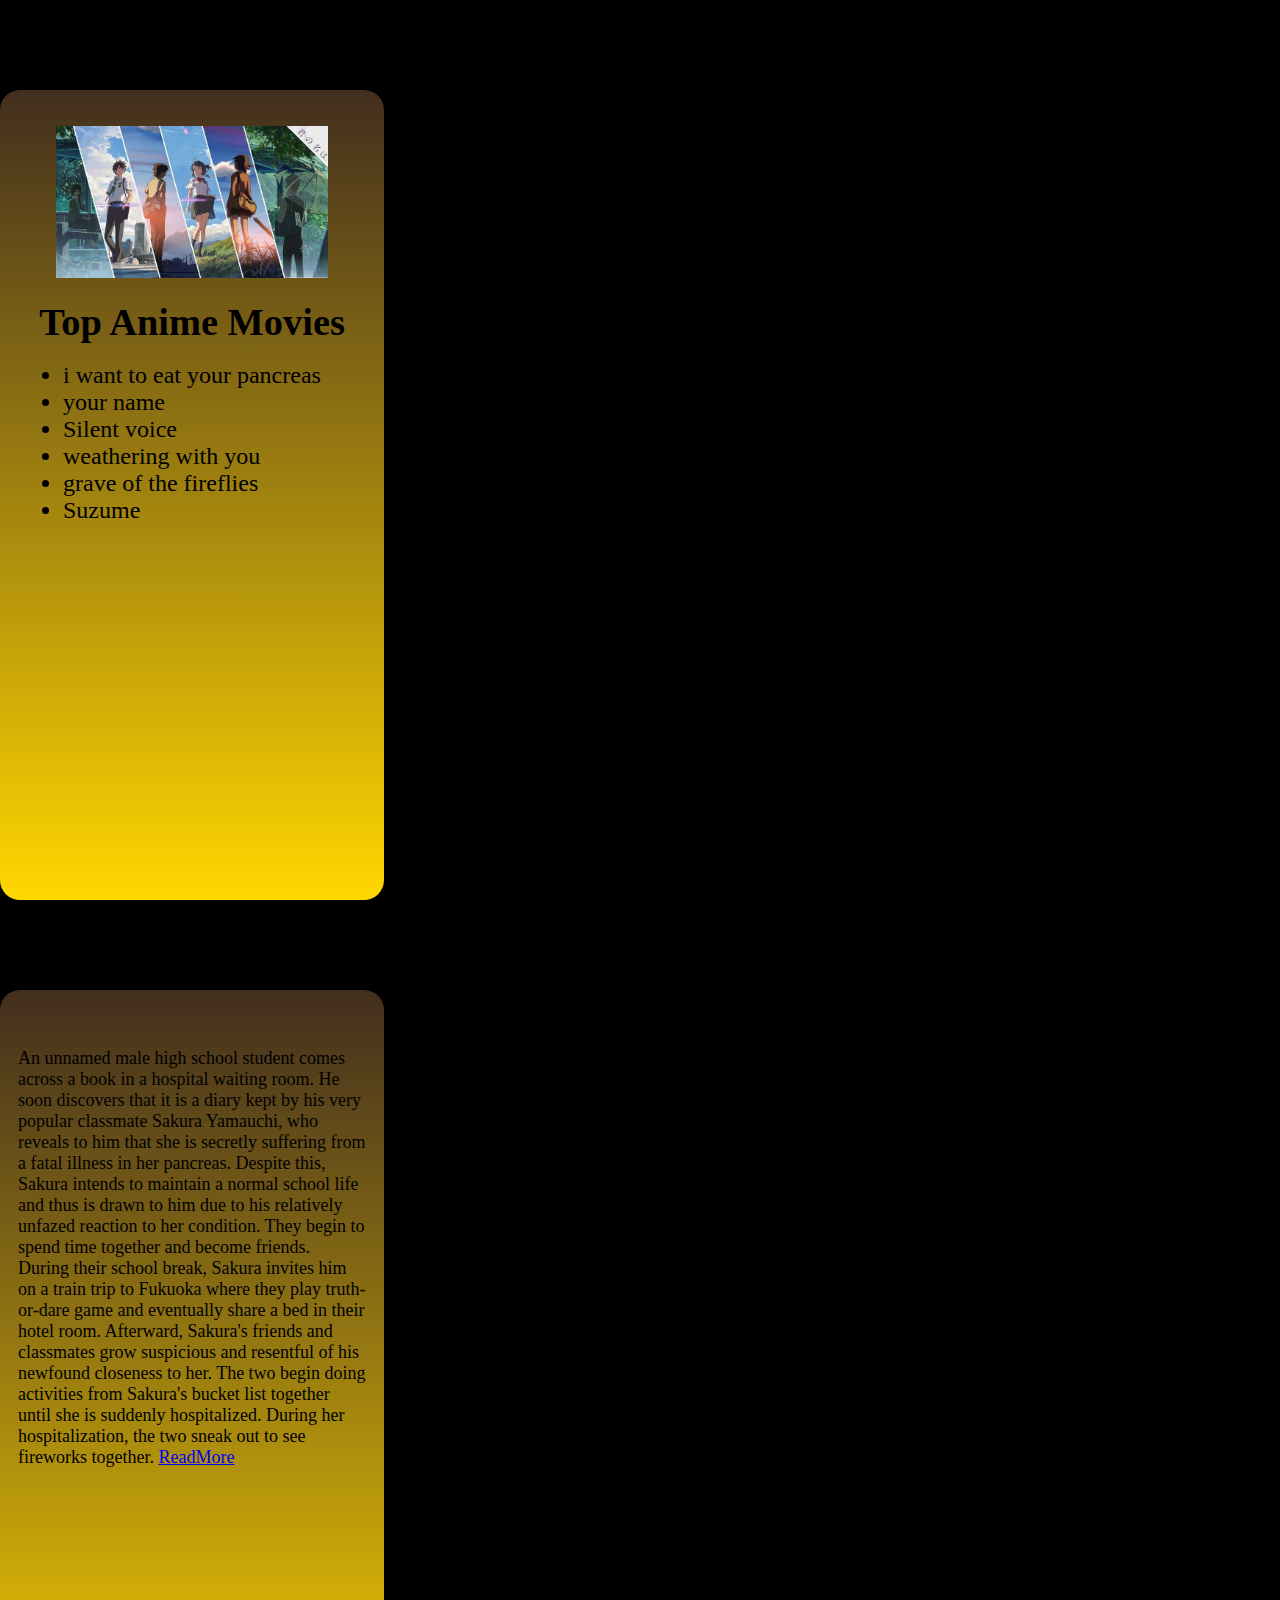
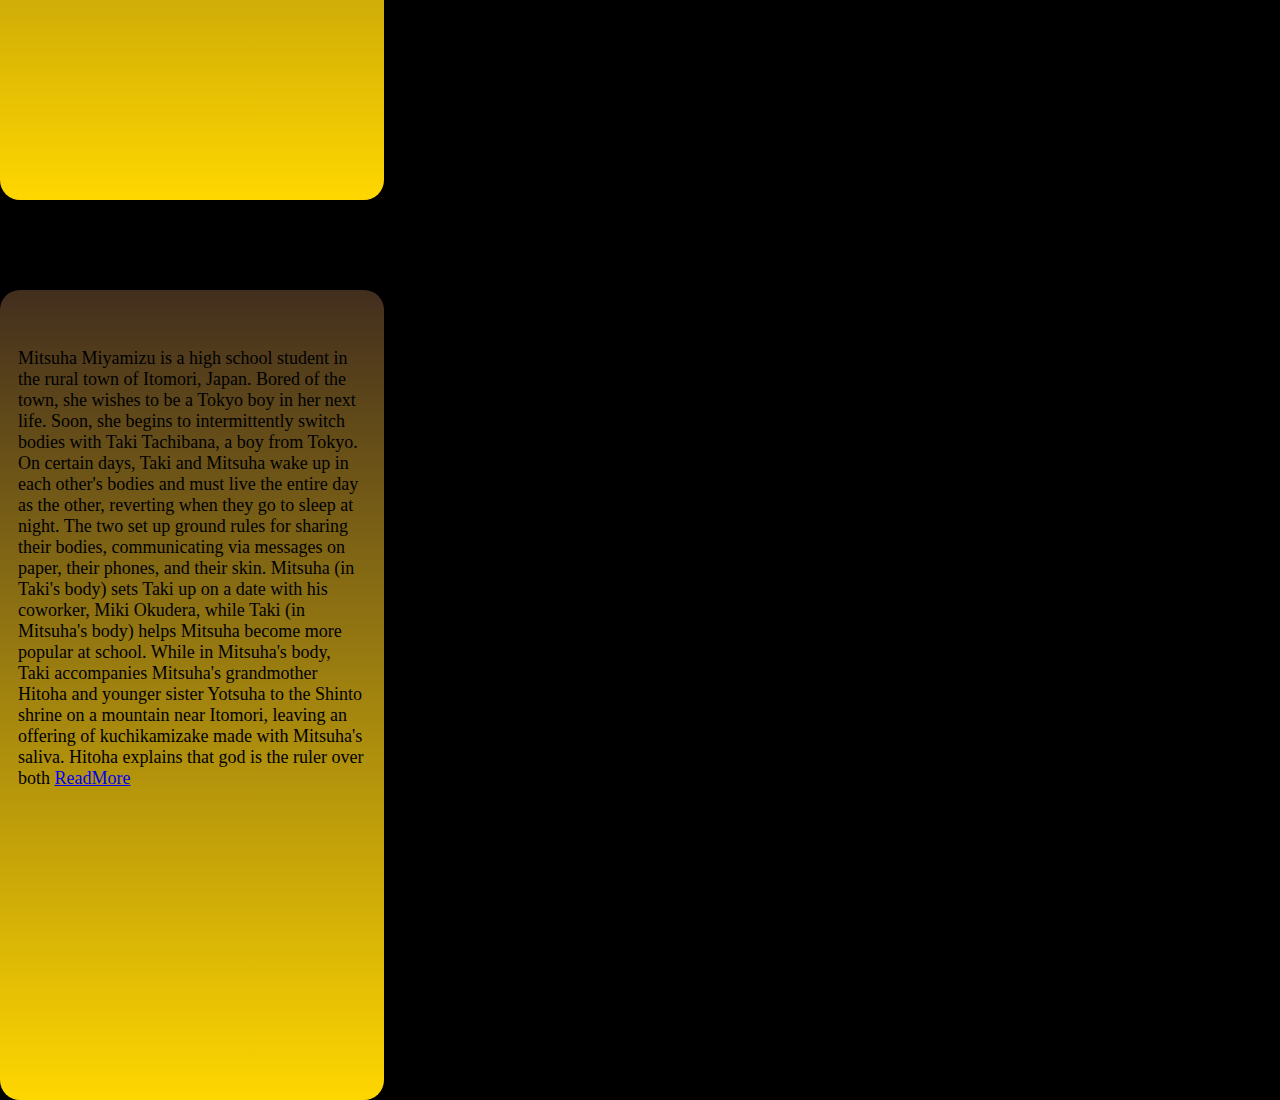
==== anime movies/index.html @ 3c4ae709 "first commit" ====
<!DOCTYPE html>
<html lang="en">

<head>
    <meta charset="UTF-8">
    <meta name="viewport" content="width=device-width, initial-scale=1.0">
    <title>Top anime movies</title>
    <link rel="stylesheet" href="style.css">
</head>

<body>
    <!-- <div class="main"> -->
        <div class="card1">
            <img class="top5movies" src="./top5 movies.jpg" alt="">
            <div class="para">
                <h1>Top anime movies</h1>
                <div class="listitems">
                    <ul>
                        <li>i want to eat your pancreas</li>
                        <li>your name</li>
                        <li>Silent voice</li>
                        <li>weathering with you</li>
                        <li>grave of the fireflies</li>
                        <li>Suzume</li>
                    </ul>
                </div>
            </div>
        </div>
        <div class="card2">
            <img src="https://m.media-amazon.com/images/M/MV5BM2Q5NDBkMTgtYmZjYS00NWJlLThjNzItOTFlMmMwMjQzMWI0XkEyXkFqcGdeQXVyNzI1NzMxNzM@._V1_.jpg"
                alt="">
            <p class="p">An unnamed male high school student comes across a book in a hospital waiting room. He soon
                discovers that it is a diary kept by his very popular classmate Sakura Yamauchi, who reveals to him that
                she is secretly suffering from a fatal illness in her pancreas. Despite this, Sakura intends to maintain
                a normal school life and thus is drawn to him due to his relatively unfazed reaction to her condition.
                They begin to spend time together and become friends. <br>
                During their school break, Sakura invites him on a train trip to Fukuoka where they play truth-or-dare
                game and eventually share a bed in their hotel room. Afterward, Sakura's friends and classmates grow
                suspicious and resentful of his newfound closeness to her. The two begin doing activities from Sakura's
                bucket list together until she is suddenly hospitalized. During her hospitalization, the two sneak out
                to see fireworks together. <span class="readme"><a
                        href="https://en.wikipedia.org/wiki/I_Want_to_Eat_Your_Pancreas_(film)">ReadMore</a></span>
            </p>
        </div>
        <div class="card3">
            <img src="https://i.pinimg.com/564x/a3/b9/6b/a3b96b6ddaadc63d7c5c5ffeb751f668.jpg" alt="">
            <p class="p">
                Mitsuha Miyamizu is a high school student in the rural town of Itomori, Japan. Bored of the town, she
                wishes to be a Tokyo boy in her next life. Soon, she begins to intermittently switch bodies with Taki
                Tachibana, a boy from Tokyo. On certain days, Taki and Mitsuha wake up in each other's bodies and must
                live the entire day as the other, reverting when they go to sleep at night. The two set up ground rules
                for sharing their bodies, communicating via messages on paper, their phones, and their skin. Mitsuha (in
                Taki's body) sets Taki up on a date with his coworker, Miki Okudera, while Taki (in Mitsuha's body)
                helps Mitsuha become more popular at school. While in Mitsuha's body, Taki accompanies Mitsuha's
                grandmother Hitoha and younger sister Yotsuha to the Shinto shrine on a mountain near Itomori, leaving
                an offering of kuchikamizake made with Mitsuha's saliva. Hitoha explains that god is the ruler over both
                <span class="readme"><a
                        href="https://en.wikipedia.org/wiki/Your_Name#:~:text=Plot.%20Mitsuha%20Miyamizu%20is%20a%20high%20school%20student%20in%20the#:~:text=Plot.%20Mitsuha%20Miyamizu%20is%20a%20high%20school%20student%20in%20the">ReadMore</a></span>
            </p>
        <!-- </div> -->
    </div>
    <script src="https://cdnjs.cloudflare.com/ajax/libs/gsap/3.12.5/gsap.min.js" integrity="sha512-7eHRwcbYkK4d9g/6tD/mhkf++eoTHwpNM9woBxtPUBWm67zeAfFC+HrdoE2GanKeocly/VxeLvIqwvCdk7qScg==" crossorigin="anonymous" referrerpolicy="no-referrer"></script>
    <script src="script.js"></script>
</body>

</html>
---- anime movies/style.css ----
* {
    margin: 0;
    padding: 0;
    box-sizing: border-box;
}

html,
body {
    height: 100%;
    width: 100%;
    color: black; 
    background-color: black;
}

.main {
    padding: 10vh;
    position: absolute;
    top: 50%;
    left: 50%;
    transform: translate(-50%, -50%);
    overflow: visible;
}

.card1,
.card2,
.card3 {
    position: sticky;
    top: 50vh;
    margin: 10vh 0; 
    width: 30vw;
    height: 90vh;
    padding: 2vh;
    background: linear-gradient(rgb(66, 46, 30), gold);
    border-radius: 20px;
}

.para > h1 {
    text-transform: capitalize;
    font-size: 3vw;
    text-align: center;
}

.top5movies {
    width: 100%;
    padding: 2vh 3vw;
}

.listitems {
    padding: 2vh 5vh;
    font-size: x-large;
}

.card2 > img,
.card3 > img {
    width: 100%;
    padding: 2vh 3vw;
}

.p {
    font-size: large;
}

.your-name > pre {
    font-size: large;
    white-space: pre-wrap; 
    overflow: hidden; 
    text-overflow: ellipsis; 
    margin: 5px 10px;
}
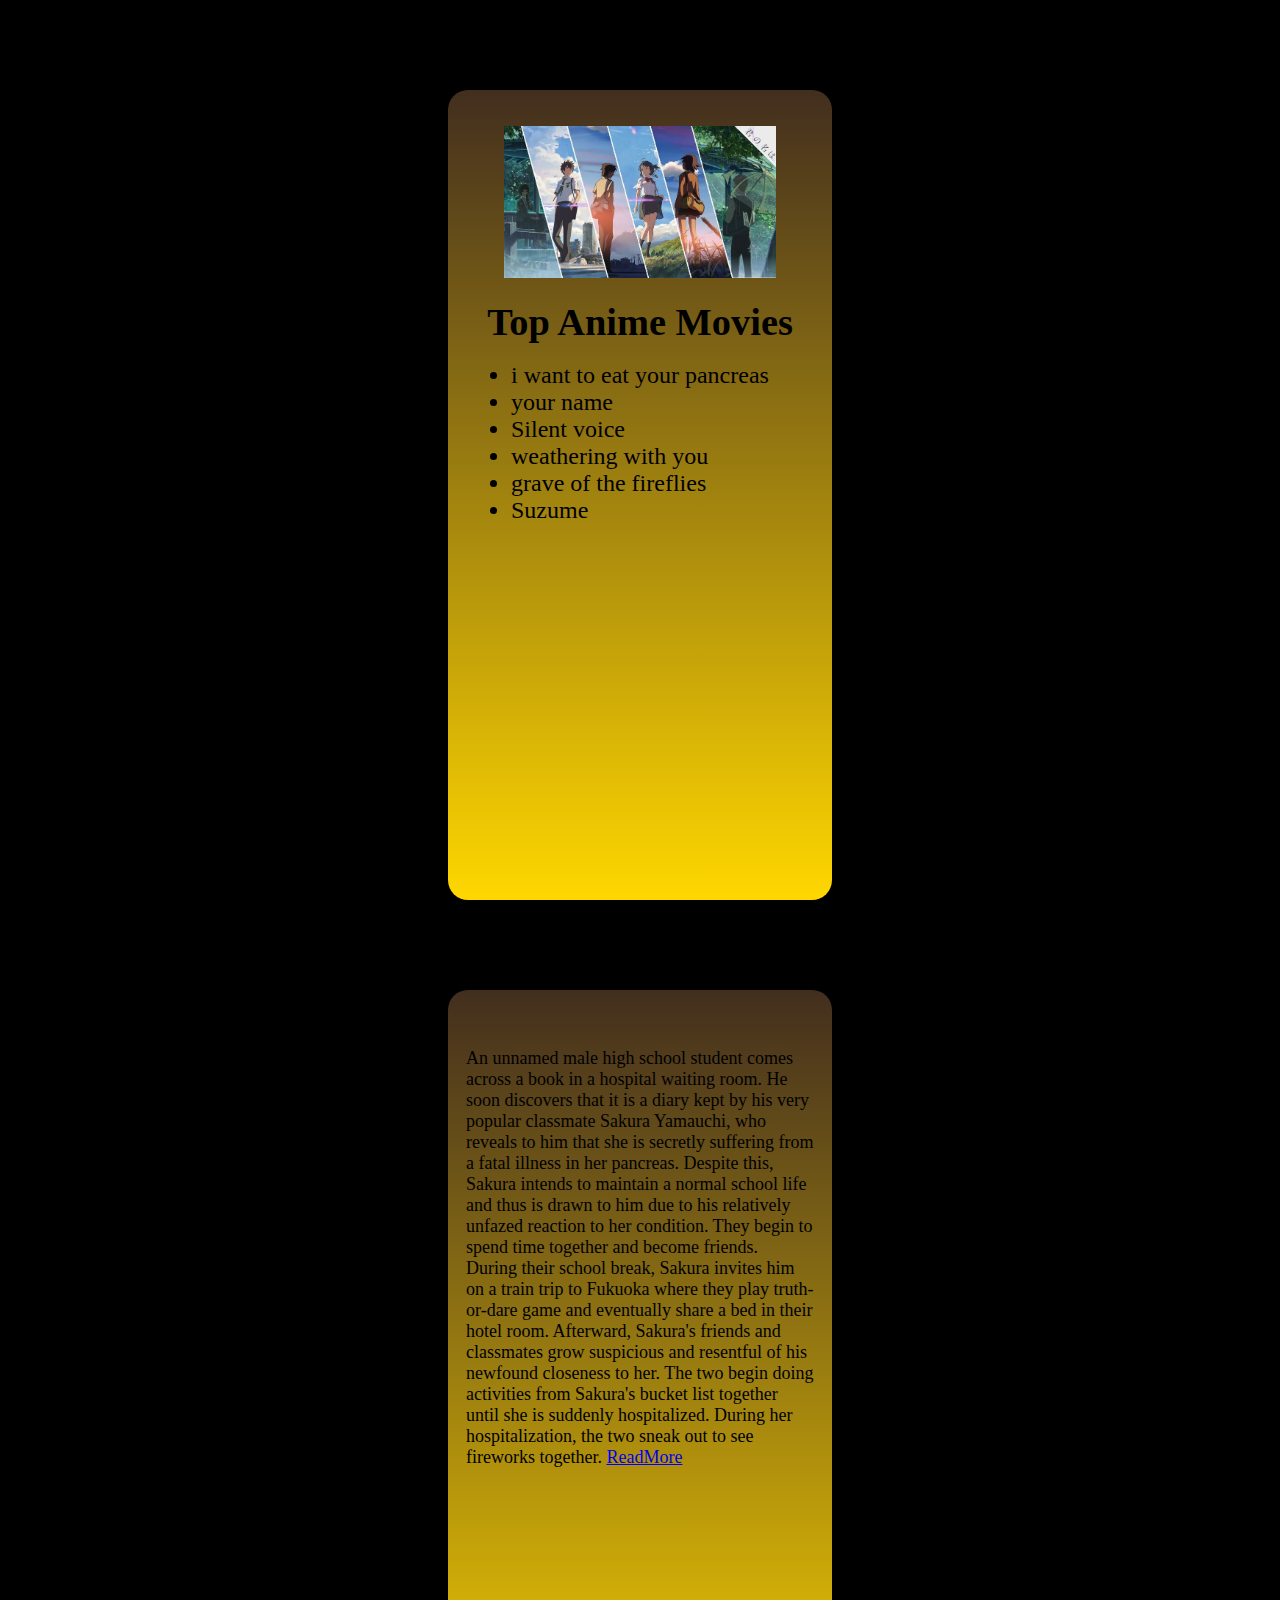
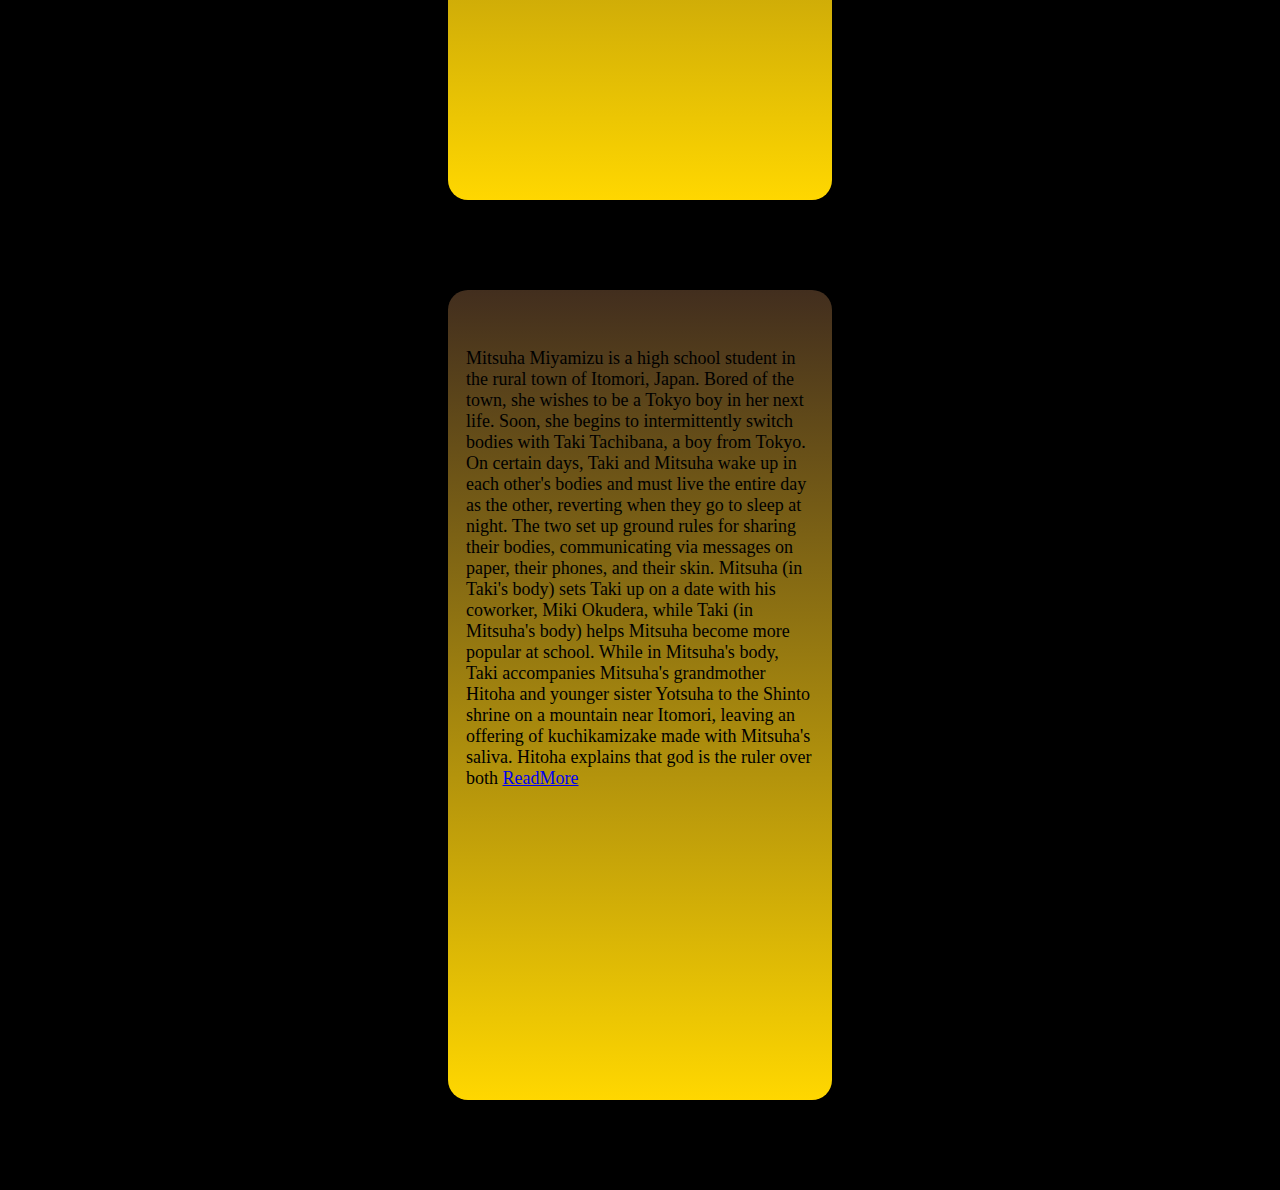
==== commit 7fc8cccd: "fixed" ====
--- a/anime movies/index.html
+++ b/anime movies/index.html
@@ -9,57 +9,76 @@
 </head>
 
 <body>
-    <!-- <div class="main"> -->
-        <div class="card1">
-            <img class="top5movies" src="./top5 movies.jpg" alt="">
-            <div class="para">
-                <h1>Top anime movies</h1>
-                <div class="listitems">
-                    <ul>
-                        <li>i want to eat your pancreas</li>
-                        <li>your name</li>
-                        <li>Silent voice</li>
-                        <li>weathering with you</li>
-                        <li>grave of the fireflies</li>
-                        <li>Suzume</li>
-                    </ul>
+    <div class="main">
+        <div class="cardContainer">
+            <div class="card1">
+                <img class="top5movies" src="./top5 movies.jpg" alt="">
+                <div class="para">
+                    <h1>Top anime movies</h1>
+                    <div class="listitems">
+                        <ul>
+                            <li>i want to eat your pancreas</li>
+                            <li>your name</li>
+                            <li>Silent voice</li>
+                            <li>weathering with you</li>
+                            <li>grave of the fireflies</li>
+                            <li>Suzume</li>
+                        </ul>
+                    </div>
                 </div>
             </div>
+            <div class="card2">
+                <img src="https://m.media-amazon.com/images/M/MV5BM2Q5NDBkMTgtYmZjYS00NWJlLThjNzItOTFlMmMwMjQzMWI0XkEyXkFqcGdeQXVyNzI1NzMxNzM@._V1_.jpg"
+                    alt="">
+                <p class="p">An unnamed male high school student comes across a book in a hospital waiting room. He soon
+                    discovers that it is a diary kept by his very popular classmate Sakura Yamauchi, who reveals to him
+                    that
+                    she is secretly suffering from a fatal illness in her pancreas. Despite this, Sakura intends to
+                    maintain
+                    a normal school life and thus is drawn to him due to his relatively unfazed reaction to her
+                    condition.
+                    They begin to spend time together and become friends. <br>
+                    During their school break, Sakura invites him on a train trip to Fukuoka where they play
+                    truth-or-dare
+                    game and eventually share a bed in their hotel room. Afterward, Sakura's friends and classmates grow
+                    suspicious and resentful of his newfound closeness to her. The two begin doing activities from
+                    Sakura's
+                    bucket list together until she is suddenly hospitalized. During her hospitalization, the two sneak
+                    out
+                    to see fireworks together. <span class="readme"><a
+                            href="https://en.wikipedia.org/wiki/I_Want_to_Eat_Your_Pancreas_(film)">ReadMore</a></span>
+                </p>
+            </div>
+            <div class="card3">
+                <img src="https://i.pinimg.com/564x/a3/b9/6b/a3b96b6ddaadc63d7c5c5ffeb751f668.jpg" alt="">
+                <p class="p">
+                    Mitsuha Miyamizu is a high school student in the rural town of Itomori, Japan. Bored of the town,
+                    she
+                    wishes to be a Tokyo boy in her next life. Soon, she begins to intermittently switch bodies with
+                    Taki
+                    Tachibana, a boy from Tokyo. On certain days, Taki and Mitsuha wake up in each other's bodies and
+                    must
+                    live the entire day as the other, reverting when they go to sleep at night. The two set up ground
+                    rules
+                    for sharing their bodies, communicating via messages on paper, their phones, and their skin. Mitsuha
+                    (in
+                    Taki's body) sets Taki up on a date with his coworker, Miki Okudera, while Taki (in Mitsuha's body)
+                    helps Mitsuha become more popular at school. While in Mitsuha's body, Taki accompanies Mitsuha's
+                    grandmother Hitoha and younger sister Yotsuha to the Shinto shrine on a mountain near Itomori,
+                    leaving
+                    an offering of kuchikamizake made with Mitsuha's saliva. Hitoha explains that god is the ruler over
+                    both
+                    <span class="readme"><a
+                            href="https://en.wikipedia.org/wiki/Your_Name#:~:text=Plot.%20Mitsuha%20Miyamizu%20is%20a%20high%20school%20student%20in%20the#:~:text=Plot.%20Mitsuha%20Miyamizu%20is%20a%20high%20school%20student%20in%20the">ReadMore</a></span>
+                </p>
+                <!-- </div> -->
+            </div>
         </div>
-        <div class="card2">
-            <img src="https://m.media-amazon.com/images/M/MV5BM2Q5NDBkMTgtYmZjYS00NWJlLThjNzItOTFlMmMwMjQzMWI0XkEyXkFqcGdeQXVyNzI1NzMxNzM@._V1_.jpg"
-                alt="">
-            <p class="p">An unnamed male high school student comes across a book in a hospital waiting room. He soon
-                discovers that it is a diary kept by his very popular classmate Sakura Yamauchi, who reveals to him that
-                she is secretly suffering from a fatal illness in her pancreas. Despite this, Sakura intends to maintain
-                a normal school life and thus is drawn to him due to his relatively unfazed reaction to her condition.
-                They begin to spend time together and become friends. <br>
-                During their school break, Sakura invites him on a train trip to Fukuoka where they play truth-or-dare
-                game and eventually share a bed in their hotel room. Afterward, Sakura's friends and classmates grow
-                suspicious and resentful of his newfound closeness to her. The two begin doing activities from Sakura's
-                bucket list together until she is suddenly hospitalized. During her hospitalization, the two sneak out
-                to see fireworks together. <span class="readme"><a
-                        href="https://en.wikipedia.org/wiki/I_Want_to_Eat_Your_Pancreas_(film)">ReadMore</a></span>
-            </p>
-        </div>
-        <div class="card3">
-            <img src="https://i.pinimg.com/564x/a3/b9/6b/a3b96b6ddaadc63d7c5c5ffeb751f668.jpg" alt="">
-            <p class="p">
-                Mitsuha Miyamizu is a high school student in the rural town of Itomori, Japan. Bored of the town, she
-                wishes to be a Tokyo boy in her next life. Soon, she begins to intermittently switch bodies with Taki
-                Tachibana, a boy from Tokyo. On certain days, Taki and Mitsuha wake up in each other's bodies and must
-                live the entire day as the other, reverting when they go to sleep at night. The two set up ground rules
-                for sharing their bodies, communicating via messages on paper, their phones, and their skin. Mitsuha (in
-                Taki's body) sets Taki up on a date with his coworker, Miki Okudera, while Taki (in Mitsuha's body)
-                helps Mitsuha become more popular at school. While in Mitsuha's body, Taki accompanies Mitsuha's
-                grandmother Hitoha and younger sister Yotsuha to the Shinto shrine on a mountain near Itomori, leaving
-                an offering of kuchikamizake made with Mitsuha's saliva. Hitoha explains that god is the ruler over both
-                <span class="readme"><a
-                        href="https://en.wikipedia.org/wiki/Your_Name#:~:text=Plot.%20Mitsuha%20Miyamizu%20is%20a%20high%20school%20student%20in%20the#:~:text=Plot.%20Mitsuha%20Miyamizu%20is%20a%20high%20school%20student%20in%20the">ReadMore</a></span>
-            </p>
-        <!-- </div> -->
     </div>
-    <script src="https://cdnjs.cloudflare.com/ajax/libs/gsap/3.12.5/gsap.min.js" integrity="sha512-7eHRwcbYkK4d9g/6tD/mhkf++eoTHwpNM9woBxtPUBWm67zeAfFC+HrdoE2GanKeocly/VxeLvIqwvCdk7qScg==" crossorigin="anonymous" referrerpolicy="no-referrer"></script>
+
+    <script src="https://cdnjs.cloudflare.com/ajax/libs/gsap/3.12.5/gsap.min.js"
+        integrity="sha512-7eHRwcbYkK4d9g/6tD/mhkf++eoTHwpNM9woBxtPUBWm67zeAfFC+HrdoE2GanKeocly/VxeLvIqwvCdk7qScg=="
+        crossorigin="anonymous" referrerpolicy="no-referrer"></script>
     <script src="script.js"></script>
 </body>
 
--- a/anime movies/style.css
+++ b/anime movies/style.css
@@ -14,19 +14,16 @@
 }
 
 .main {
-    padding: 10vh;
-    position: absolute;
-    top: 50%;
-    left: 50%;
-    transform: translate(-50%, -50%);
-    overflow: visible;
+    display: flex;
+    align-items: center;
+    justify-content: center;
 }
 
 .card1,
 .card2,
 .card3 {
     position: sticky;
-    top: 50vh;
+    top: 10vh;
     margin: 10vh 0; 
     width: 30vw;
     height: 90vh;
